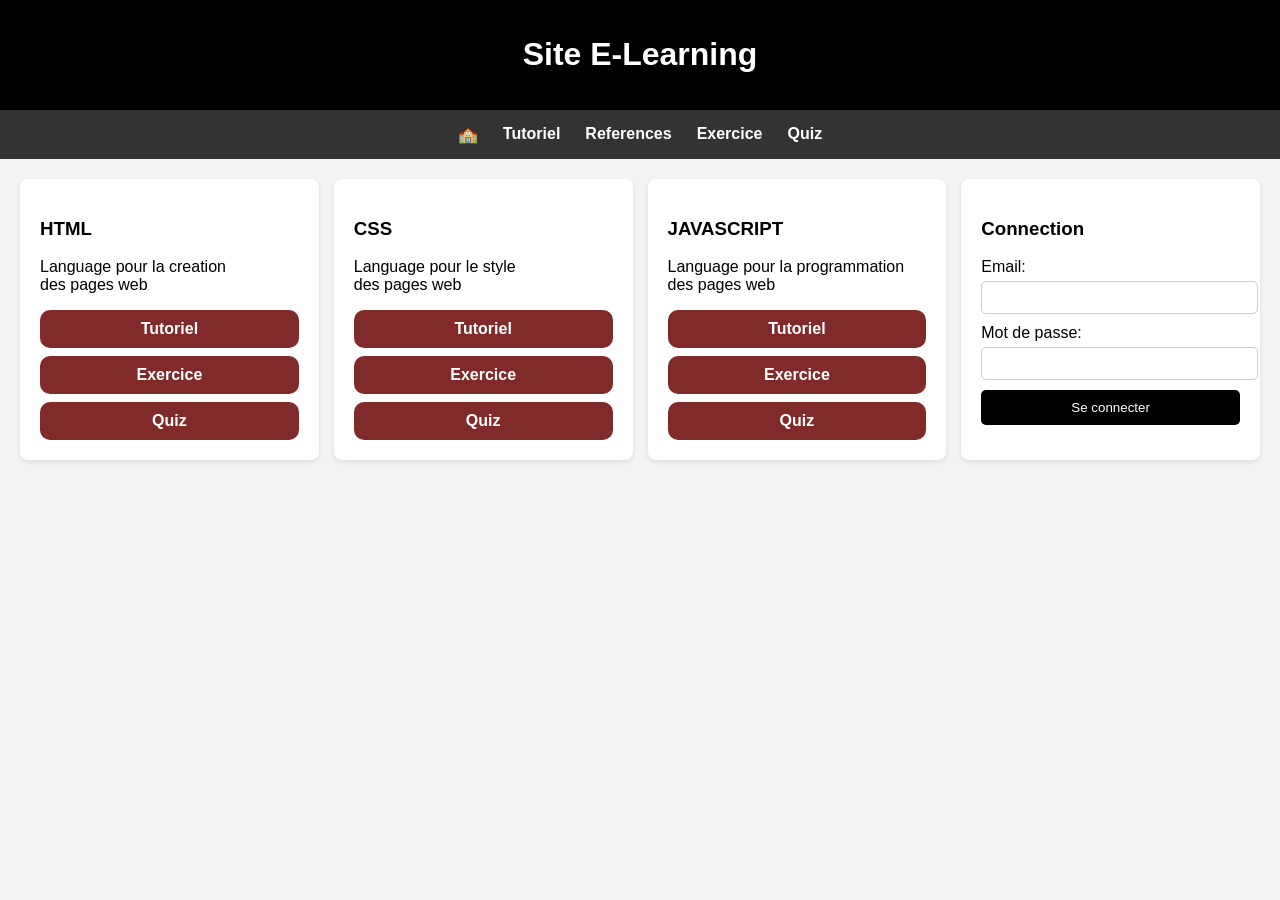
==== learning.html @ 2bfef568 "NOVA search engine" ====
<!DOCTYPE html>
<html lang="fr">
<head>
    <meta charset="UTF-8">
    <meta name="viewport" content="width=device-width, initial-scale=1.0">
    <title>Site E-Learning</title>
    <link rel="stylesheet" href="website1.css">
</head>

<body>
<header>
    <h1>Site E-Learning</h1>
</header>
      
<nav id="menu">
    <ul>
        <li><a href="#">🏫</a></li>
        <li><a href="#">Tutoriel</a></li>
        <li><a href="#">References</a></li>
        <li><a href="#">Exercice</a></li>
        <li><a href="#">Quiz</a></li>
    </ul>
</nav>

<section class="ps">
    <div class="p1">
        <h3>HTML</h3>
        <p>Language pour la creation <br> des pages web</p>
        <div class="btn">
            <a href="#">Tutoriel</a>
            <a href="#">Exercice</a>
            <a href="#">Quiz</a>
        </div>
    </div>

    <div class="p1">
        <h3>CSS</h3>
        <p>Language pour le style <br> des pages web</p>
        <div class="btn">
            <a href="#">Tutoriel</a>
            <a href="#">Exercice</a>
            <a href="#">Quiz</a>
        </div>
    </div>

    <div class="p1">
        <h3>JAVASCRIPT</h3>
        <p>Language pour la programmation <br> des pages web</p>
        <div class="btn">
            <a href="#">Tutoriel</a>
            <a href="#">Exercice</a>
            <a href="#">Quiz</a>
        </div>
    </div>

    <div class="p1">
        <h3>Connection</h3>
        <form>
            <label>Email:</label>
            <input type="text">
            <label>Mot de passe:</label>
            <input type="password">
            <button type="submit">Se connecter</button>
        </form>
    </div>
</section>

</body>
</html>
---- website1.css ----
body{
    font-family: sans-serif;
    box-sizing: border-box;
    margin: 0;
    padding: 0;
    background: #f4f4f4;
}

header{
   margin: 0; 
   background-color: black;
   color: white;
   text-align: center;
   padding: 15px;
}

#menu ul{
     display: flex;
     gap: 25px;
     background-color: #333;
     padding: 15px;
     margin: 0;
     justify-content: center;
     list-style: none;
}

#menu a{
    text-decoration: none;
    color: white;
    font-weight: bold;
}
#menu a:hover{
    color: #ffcc00;
}

.btn{
    display: flex;
    flex-direction: column; 
    gap: 8px; 
    margin-top: 10px;
}

.ps{
    display: flex;
    justify-content: space-between;
    gap: 15px;
    padding: 20px;
    flex-wrap: wrap;
}

.p1{
    flex: 1;
    min-width: 250px;
    padding: 20px;
    border-radius: 8px;
    background: white;
    box-shadow: 0 2px 5px rgba(0,0,0,0.1);
}
.p1:hover{
    background-color: rgb(215, 195, 195);
}


.btn a{
    background: rgb(129, 42, 42);
    color: white;
    padding: 10px;
    border-radius: 10px;
    text-align: center;
    text-decoration: none;
    font-weight: bold;
    width: 100%;
    box-sizing: border-box;
}
.btn a:hover{
    background: rgb(160, 60, 60);
}

.p1 form input{
    width: 100%;
    padding: 8px;
    margin: 5px 0 10px 0;
    border: 1px solid #ccc;
    border-radius: 5px;
}
.p1 form button{
    background: black;
    color: white;
    padding: 10px;
    border: none;
    border-radius: 5px;
    width: 100%;
    cursor: pointer;
}
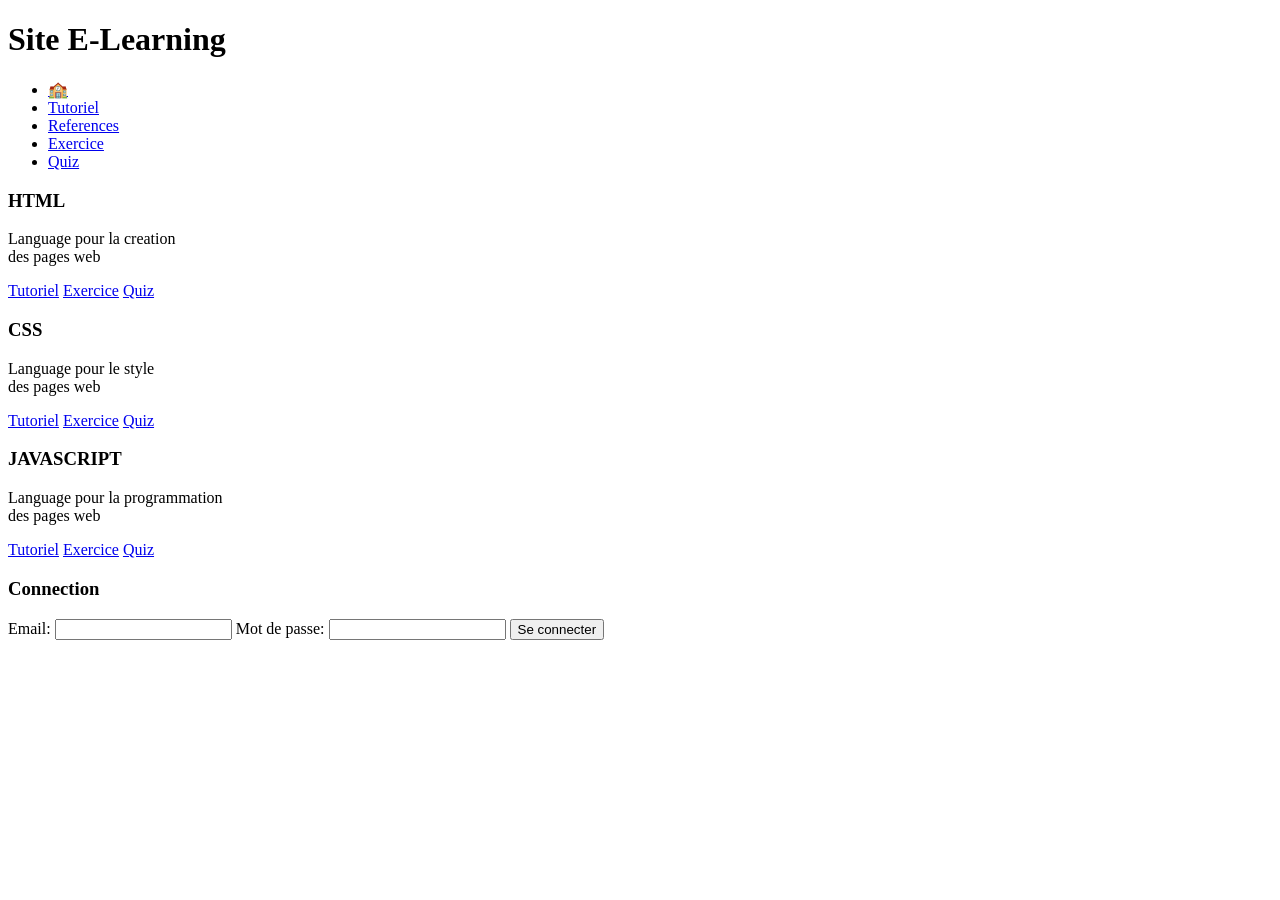
==== commit fbc29052: "keep NOVA + learning + travelGo with assets" ====
--- a/learning.html
+++ b/learning.html
@@ -57,9 +57,9 @@
         <h3>Connection</h3>
         <form>
             <label>Email:</label>
-            <input type="text">
+            <input type="email" required>
             <label>Mot de passe:</label>
-            <input type="password">
+            <input type="password" required>
             <button type="submit">Se connecter</button>
         </form>
     </div>
